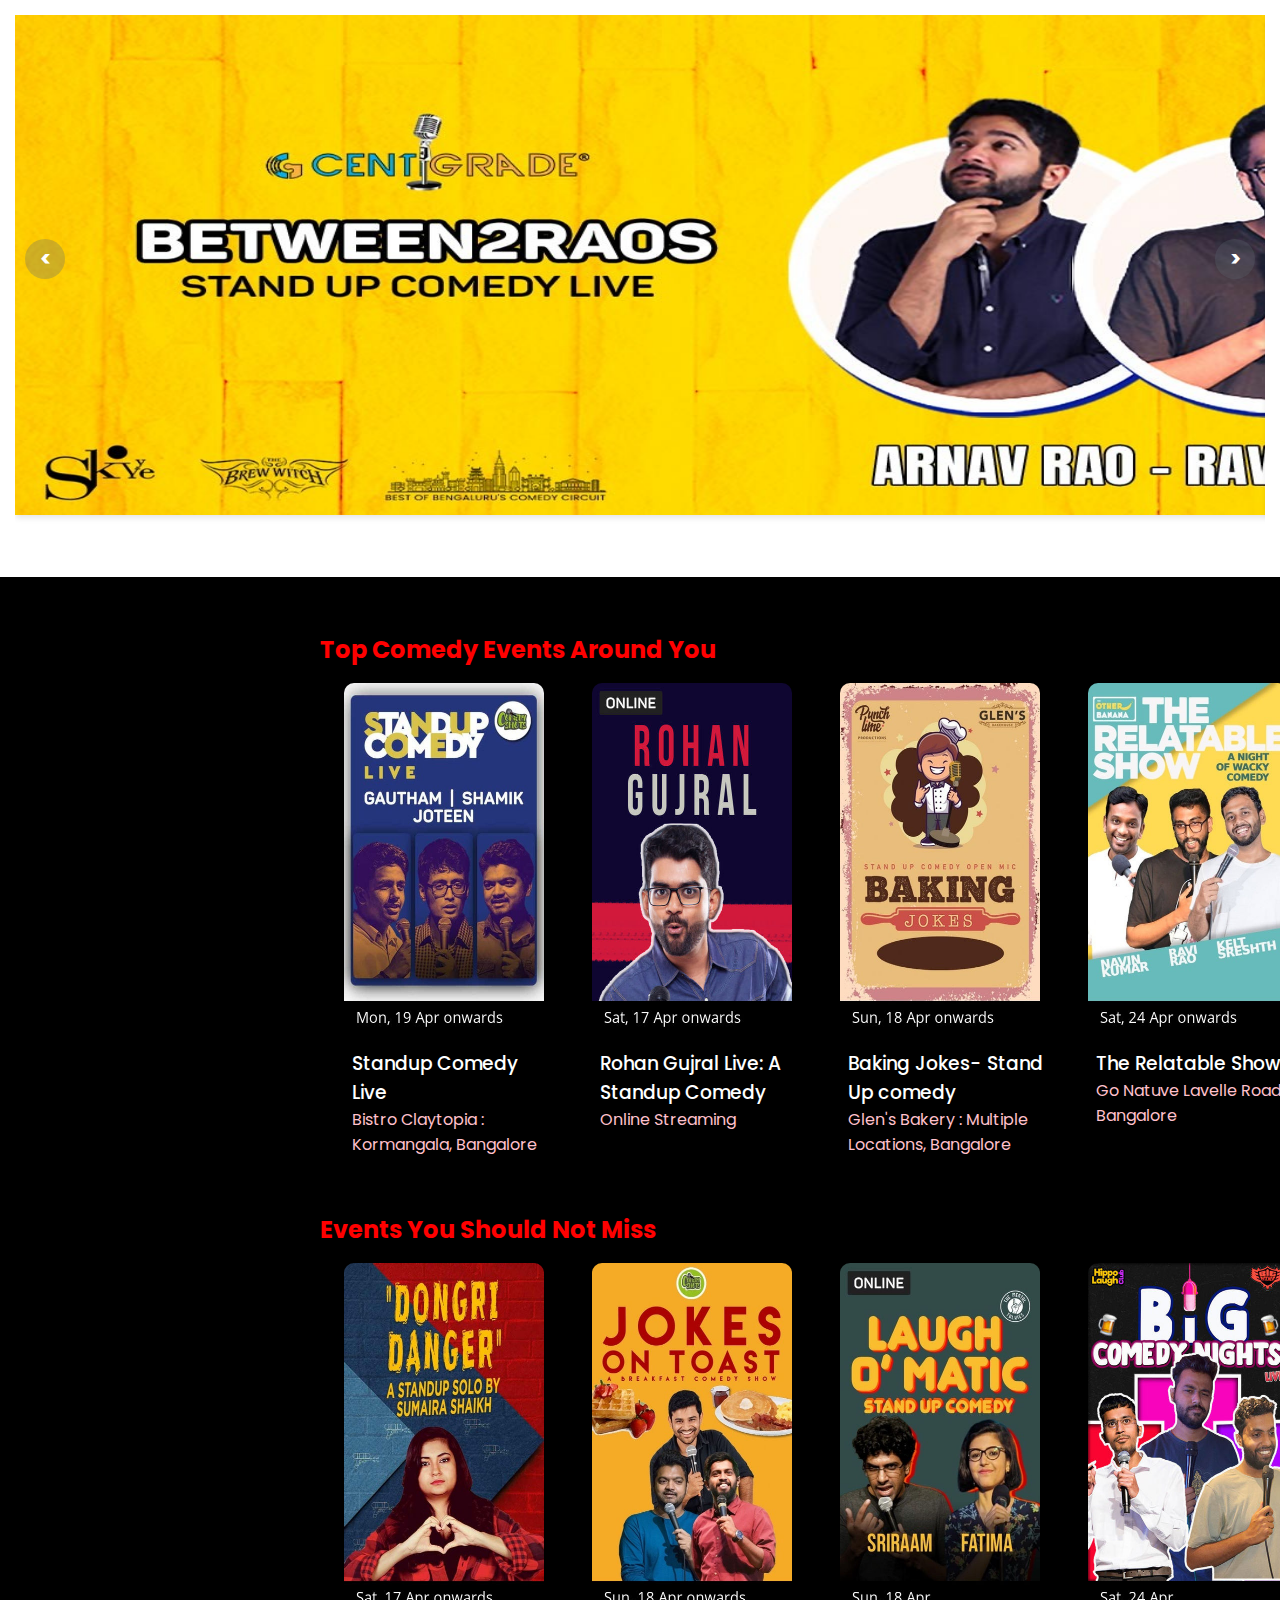
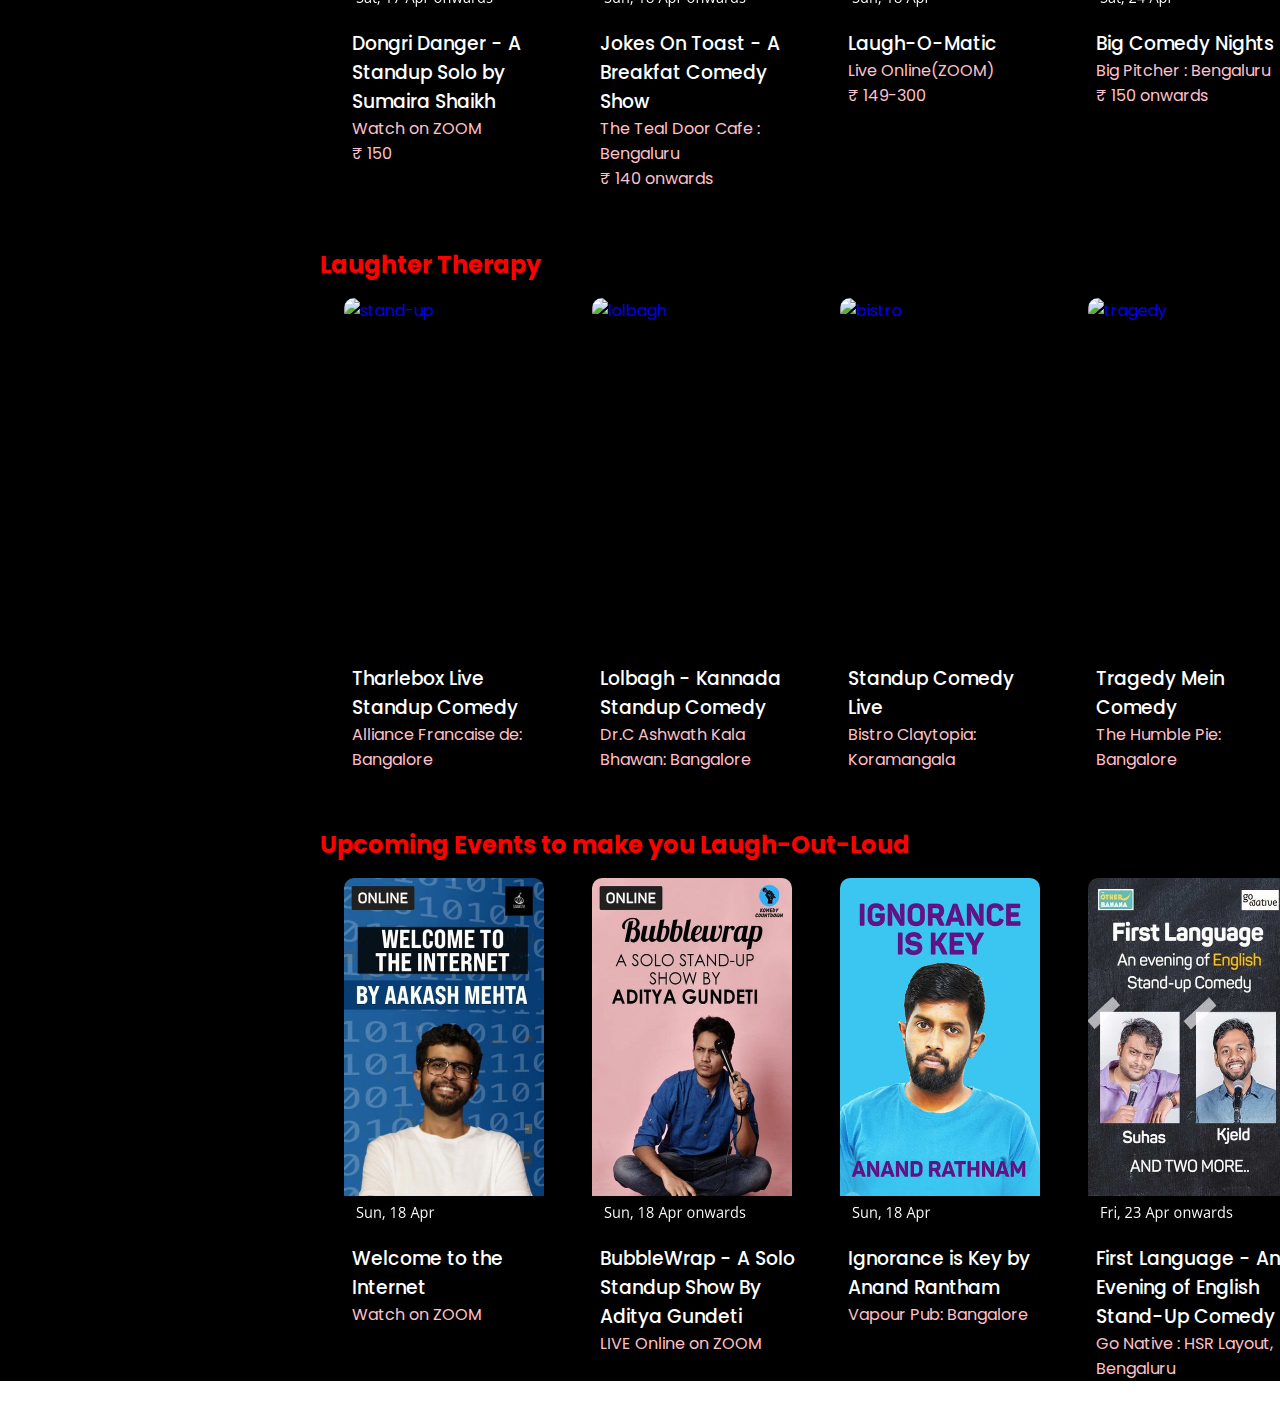
==== comedy.html @ fc3e9af2 "Merge pull request #2 from sakar900/dev" ====
<!DOCTYPE html>
<html lang="en">
  <head>
    <meta charset="UTF-8" />
    <meta http-equiv="X-UA-Compatible" content="IE=edge" />
    <meta name="viewport" content="width=device-width, initial-scale=1.0" />
    <title>Comedy Show</title>
    <link rel="stylesheet" href="css/comedy-styles.css" />
  </head>
  <body>
  <div class="hero">
    <span class="btn prev">&lt;</span>
    <span class="btn next">&gt;</span>

    <div class="scroller">
      <div class="item">
        <img
          src="./images/c18.jpg" alt="c1" height="500px" width="1500px"
          alt="Event1"
        />
      </div>
      <div class="item">
        <img
          src="./images/c17.jpg" alt="c1" height="500px" width="1500px"
          alt="Event2"
        />
      </div>
      <div class="item">
        <img
          src="./images/c16.jpg" alt="c1" height="500px" width="1500px"
          alt="Event3"
        />
      </div>
    </div>
  </div>

  <div class="page">
    <div class="recommendations">
      <div class="container">
        <div class="streams">
          <nav>
            <a href="#" class="see-all">See All</a>
          </nav>
          <h2>Top Comedy Events Around You</h2>

          <div class="pop-events">
            <div class="container">

            <a href="#">
                <div class="card">
                    <img src="./images/c1.jpg" alt="c1" height="350px" width="200px">
                </div>
                <div class="details">
                    <h3>Standup Comedy Live</h3>
                    <p>Bistro Claytopia : Kormangala, Bangalore</p>
                </div>
            </a>
            <a href="#">
                <div class="card">
                    <img src="./images/c2.jpg" alt="rohan" height="350px" width="200px">
                </div>
                <div class="details">
                    <h3>Rohan Gujral Live: A Standup Comedy</h3>
                    <p>Online Streaming</p>
                </div>
            </a>
            <a href="#">
                <div class="card">
                    <img src="./images/c3.jpg" alt="glen" height="350px" width="200px">
                </div>
                <div class="details">
                    <h3>Baking Jokes- Stand Up comedy </h3>
                    <p>Glen's Bakery : Multiple Locations, Bangalore</p>
                </div>
            </a>
            <a href="#">
                <div class="card">
                    <img src="./images/c4.jpg" alt="relatable" height="350px" width="200px"></div>
                <div class="details">
                    <h3>The Relatable Show</h3>
                    <p>Go Natuve Lavelle Road: Bangalore</p>
                </div>
            </a>
            <a href="#">
                <div class="card">
                    <img src="./images/c5.jpg" alt="curfew" height="350px" width="200px">
                </div>
                <div class="details">
                    <h3>Comedy Under Curfew</h3>
                    <p>Live Online (ZOOM)</p>
                </div>
            </a>

            </div>
          </div>

          <nav>
            <a href="#" class="see-all">See All</a>
          </nav>
          <h2>Events You Should Not Miss</h2>

          <div class="online-streams">
              <div class="container">

                <a href="#">
                    <div class="card">
                        <img src="./images/c6.jpg" alt="dingri" height="350px" width="200px">
                    </div>
                    <div class="details">
                        <h3>Dongri Danger - A Standup Solo by Sumaira Shaikh</h3>
                        <p>Watch on ZOOM</p>
                        <p>&#8377; 150</p>
                    </div>
                </a>
                <a href="#">
                    <div class="card">
                        <img src="./images/c7.jpg" alt="kalari" height="350px" width="200px">
                    </div>
                    <div class="details">
                        <h3>Jokes On Toast - A Breakfat Comedy Show</h3>
                        <p>The Teal Door Cafe : Bengaluru</p>
                        <p>&#8377; 140 onwards</p>
                    </div>
                </a>
                <a href="#">
                    <div class="card">
                        <img src="./images/c8.jpg" alt="acting" height="350px" width="200px">
                    </div>
                    <div class="details">
                        <h3>Laugh-O-Matic</h3>
                        <p>Live Online(ZOOM)</p>
                        <p>&#8377; 149-300</p>
                    </div>
                </a>
                <a href="#">
                    <div class="card">
                        <img src="./images/c9.jpg" alt="web-design" height="350px" width="200px">
                    </div>
                    <div class="details">
                        <h3>Big Comedy Nights</h3>
                        <p>Big Pitcher : Bengaluru</p>
                        <p>&#8377; 150 onwards</p>
                    </div>
                </a>
                <a href="#">
                    <div class="card">
                        <img src="./images/c10.jpg" alt="photography" height="350px" width="200px">
                    </div>
                    <div class="details">
                        <h3>Sunil Grover Live</h3>
                        <p>Phoeinx Marketcity : Bengaluru</p>
                        <p>&#8377; 749 onwards</p>
                    </div>
                </a>

              </div>
          </div>

          <nav>
            <a href="#" class="see-all">See All</a>
          </nav>
          <h2>Laughter Therapy</h2>

          <div class="laughter-therapy">
            <div class="container">

                <a href="#">
                    <div class="card">
                        <img src="./images/stand-up.jpg" alt="stand-up" height="350px" width="200px">
                    </div>
                    <div class="details">
                        <h3>Tharlebox Live Standup Comedy</h3>
                        <p>Alliance Francaise de: Bangalore</p>
                    </div>
                </a>
                <a href="#">
                    <div class="card">
                        <img src="./images/lolbagh.jpg" alt="lolbagh" height="350px" width="200px">
                    </div>
                    <div class="details">
                        <h3>Lolbagh - Kannada Standup Comedy</h3>
                        <p>Dr.C Ashwath Kala Bhawan: Bangalore</p>
                    </div>
                </a>
                <a href="#">
                    <div class="card">
                        <img src="./images/bistro.jpg" alt="bistro" height="350px" width="200px">
                    </div>
                    <div class="details">
                        <h3>Standup Comedy Live</h3>
                        <p>Bistro Claytopia: Koramangala</p>
                    </div>
                </a>
                <a href="#">
                    <div class="card">
                        <img src="./images/tragedy.jpg" alt="tragedy" height="350px" width="200px">
                    </div>
                    <div class="details">
                        <h3>Tragedy Mein Comedy</h3>
                        <p>The Humble Pie: Bangalore</p>
                    </div>
                </a>
                <a href="#">
                    <div class="card">
                        <img src="./images/factory-reset.jpg" alt="factory-reset" height="350px" width="200px">
                    </div>
                    <div class="details">
                        <h3>Factory Reset - Solo Standup Comedy</h3>
                        <p>HSR: Bangalore</p>
                    </div>
                </a>

            </div>
        </div>

          <nav>
            <a href="#" class="see-all">See All</a>
          </nav>
          <h2>Upcoming Events to make you Laugh-Out-Loud</h2>

          <div class="outdoor-events">
            <div class="container">

                <a href="#">
                    <div class="card">
                        <img src="./images/c11.jpg" alt="red-room" height="350px" width="200px">
                    </div>
                    <div class="details">
                        <h3>Welcome to the Internet</h3>
                        <p>Watch on ZOOM</p>
                    </div>
                </a>
                <a href="#">
                    <div class="card">
                        <img src="./images/c12.jpg" alt="soccer" height="350px" width="200px">
                    </div>
                    <div class="details">
                        <h3>BubbleWrap - A Solo Standup Show By Aditya Gundeti</h3>
                        <p>LIVE Online on ZOOM</p>
                    </div>
                </a>
                <a href="#">
                    <div class="card">
                        <img src="./images/c13.jpg" alt="trek" height="350px" width="200px">
                    </div>
                    <div class="details">
                        <h3>Ignorance is Key by Anand Rantham</h3>
                        <p>Vapour Pub: Bangalore</p>
                    </div>
                </a>
                <a href="#">
                    <div class="card">
                        <img src="./images/c14.jpg" alt="poetry" height="350px" width="200px">
                    </div>
                    <div class="details">
                        <h3>First Language - An Evening of English Stand-Up Comedy</h3>
                        <p>Go Native : HSR Layout, Bengaluru</p>
                    </div>
                </a>
                <a href="#">
                    <div class="card">
                        <img src="./images/c15.jpg" alt="the-grid" height="350px" width="200px">
                    </div>
                    <div class="details">
                        <h3>Rajat Chauhan Live</h3>
                        <p>The Pallett Brewhouse and Kitchen: Bangalore</p>
                    </div>
                </a>

            </div>
        </div>

        </div>
      </div>
</div>
</div>

<script src="./Javascript/index-script.js"></script>
</body>
</html>
---- css/comedy-styles.css ----
@import url("https://fonts.googleapis.com/css2?family=Poppins:wght@200;300;400;500;600;700;800;900&display=swap");
:root {
  --primary-color: #ff0157;
  --main-text-color: #5C5C5C;
  --page-color: #F2F2F2;
  --primary-nav: #333545;
  --secondary-nav: #222539;
}

* {
  margin: 0;
  padding: 0;
  -webkit-box-sizing: border-box;
          box-sizing: border-box;
  font-family: 'Poppins', sans-serif;
  scroll-behavior: smooth;
}

ul {
  list-style: none;
}

a {
  text-decoration: none;
}

a.see-all {
  color: var(--primary-color);
}

.primary-navbar {
  background: var(--primary-nav);
  padding: 1em;
}

.primary-navbar .container {
  display: -webkit-box;
  display: -ms-flexbox;
  display: flex;
  place-content: space-between;
}

.primary-navbar .container .logo {
  text-decoration: none;
  font-weight: bold;
  color: white;
  font-size: 1.8em;
  margin-left: 1.3em;
}

.primary-navbar .container .logo span {
  color: var(--primary-color);
}

.primary-navbar .container #search {
  width: 60%;
  padding: 1em;
}

.primary-navbar .container .nav {
  margin-top: 1em;
  display: -webkit-box;
  display: -ms-flexbox;
  display: flex;
}

.primary-navbar .container .nav li {
  margin-right: 1.5em;
}

.primary-navbar .container .nav a {
  color: white;
}

.primary-navbar .container li.sign-in-cta a {
  color: var(--primary-color);
  border: 3px solid var(--primary-color);
  font-weight: bold;
  padding: 0.5em 0.8em;
}

.primary-navbar .container li.sign-in-cta a:hover {
  background-color: var(--primary-color);
  color: white;
}

.secondary-navbar {
  background: var(--secondary-nav);
}

.secondary-navbar .events {
  display: -webkit-box;
  display: -ms-flexbox;
  display: flex;
  padding: 0.2em;
  -webkit-box-pack: center;
      -ms-flex-pack: center;
          justify-content: center;
}

.secondary-navbar .events a {
  margin: 0 3.8em;
  color: #b9b9b9;
}

.secondary-navbar .events a:hover {
  color: white;
}

.hero {
  max-width: 100%;
  margin: auto;
  padding: 15px;
  text-align: center;
  position: relative;
}

.hero .btn {
  position: absolute;
  top: 40%;
  margin-top: 20px;
  height: 40px;
  width: 40px;
  border-radius: 20px;
  background-color: rgba(95, 106, 117, 0.3);
  z-index: 1;
  line-height: 40px;
  text-align: center;
  color: white;
  font-weight: bold;
}

.hero .btn:hover {
  background-color: rgba(95, 106, 117, 0.5);
  cursor: pointer;
}

.hero .btn.next {
  right: 25px;
  font-size: 1.3em;
}

.hero .btn.prev {
  left: 25px;
  font-size: 1.3em;
}

.hero .scroller {
  overflow-x: hidden;
  display: -webkit-box;
  display: -ms-flexbox;
  display: flex;
  -ms-scroll-snap-type: x mandatory;
      scroll-snap-type: x mandatory;
}

.hero .scroller .item {
  min-width: 100%;
  min-height: 200px;
  background-color: #EDF2F7;
  scroll-snap-align: center;
  background-color: white;
  margin-bottom: 10px;
}

.hero .scroller .item img {
  background-color: #edf2f7;
  -webkit-box-shadow: 0 4px 6px -1px rgba(0, 0, 0, 0.1);
          box-shadow: 0 4px 6px -1px rgba(0, 0, 0, 0.1);
  z-index: 1;
}

.page {
  background-color: black;
}

.page .recommendations {
  margin: 30px 20em;
}

.page .recommendations h2 {
  color:red;
  margin-top: 2.3em;
}

.page .recommendations nav {
  margin-top: 3.8em;
  margin-right: 1.5em;
  float: right;
}

.page .recommendations nav a:hover {
  text-decoration: underline;
}

.page .recommendations .container {
  display: -webkit-box;
  display: -ms-flexbox;
  display: flex;
}

.page .recommendations .container .card {
  margin: 1em 1.5em;
  border-radius: 10px;
  width: 200px;
  height: 350px;
}

.page .recommendations .container .card img {
  border-radius: 10px;
}

.page .recommendations .container .details {
  margin-left: 2em;
  max-width: 200px;
}

.page .recommendations .container .details h3 {
  color: white;
  font-weight: 500;
}

.page .recommendations .container .details p {
  color: pink;
}
/*# sourceMappingURL=index-styles.css.map */
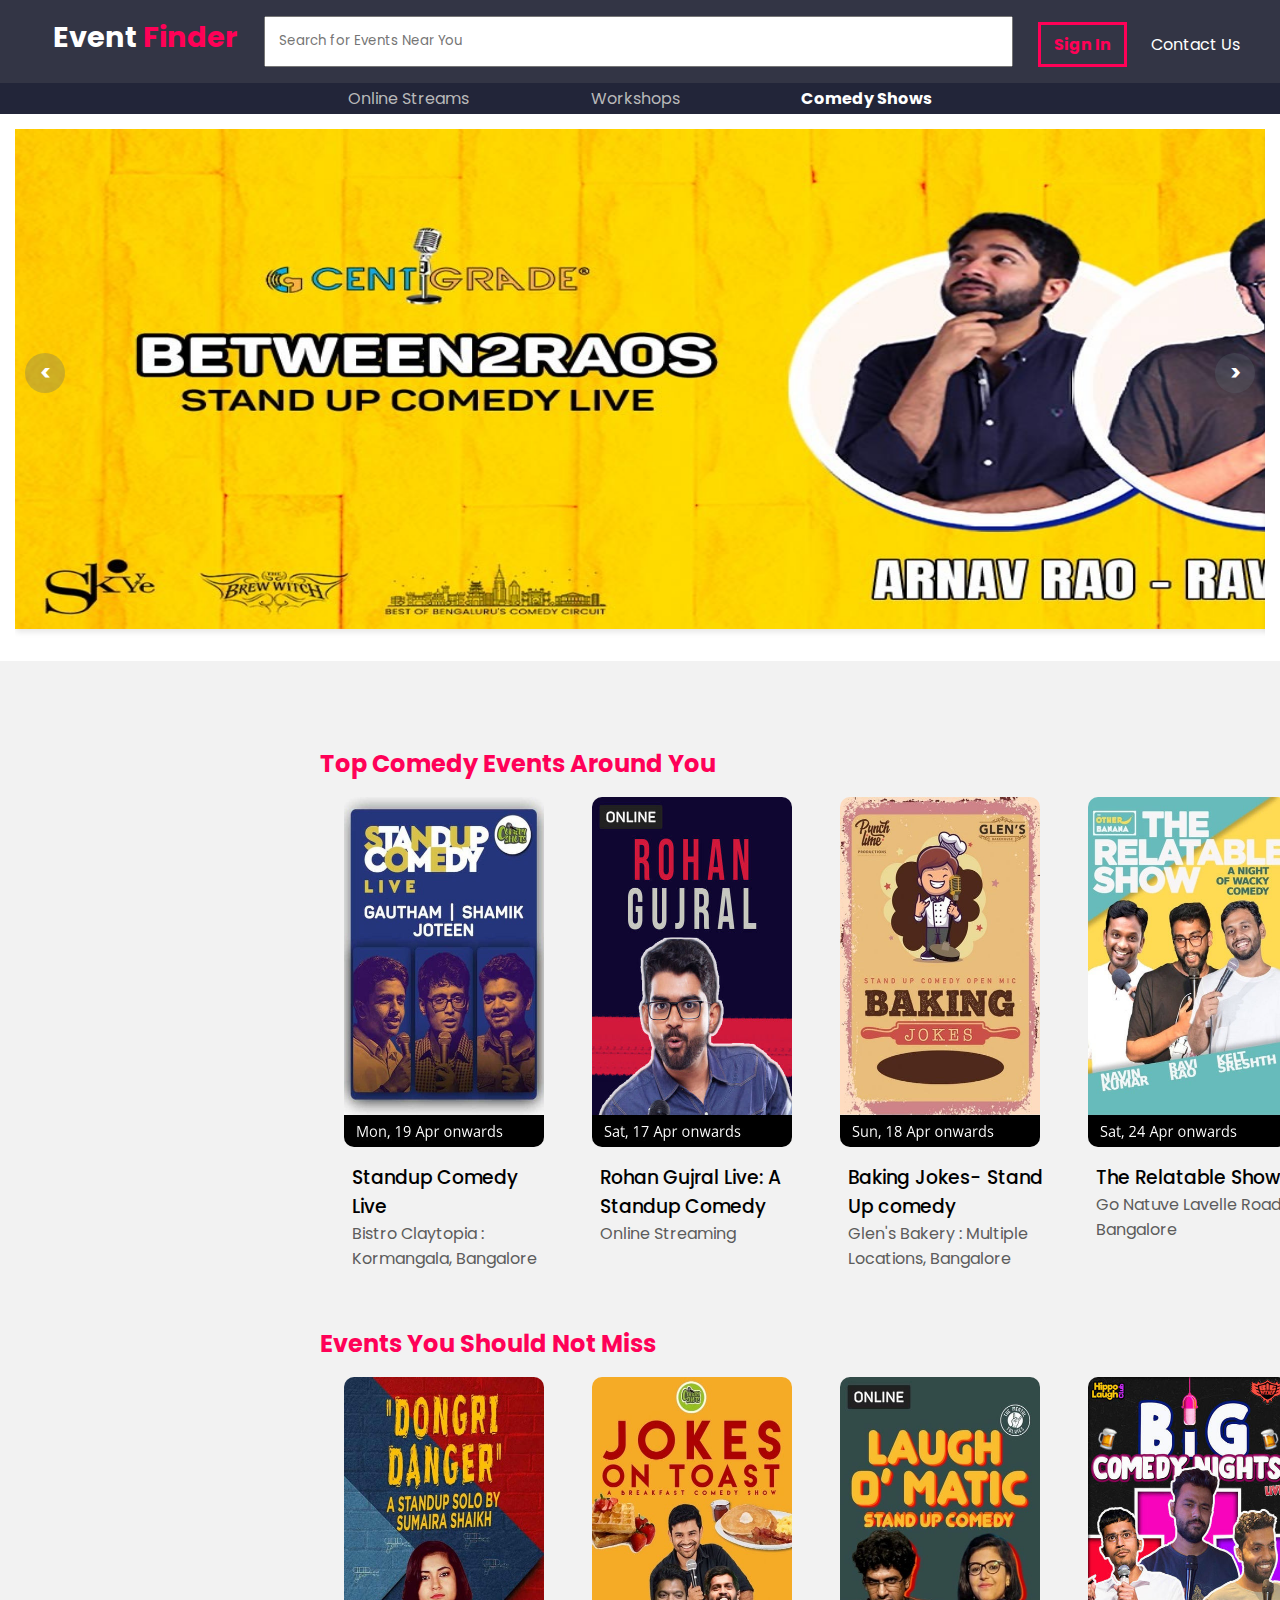
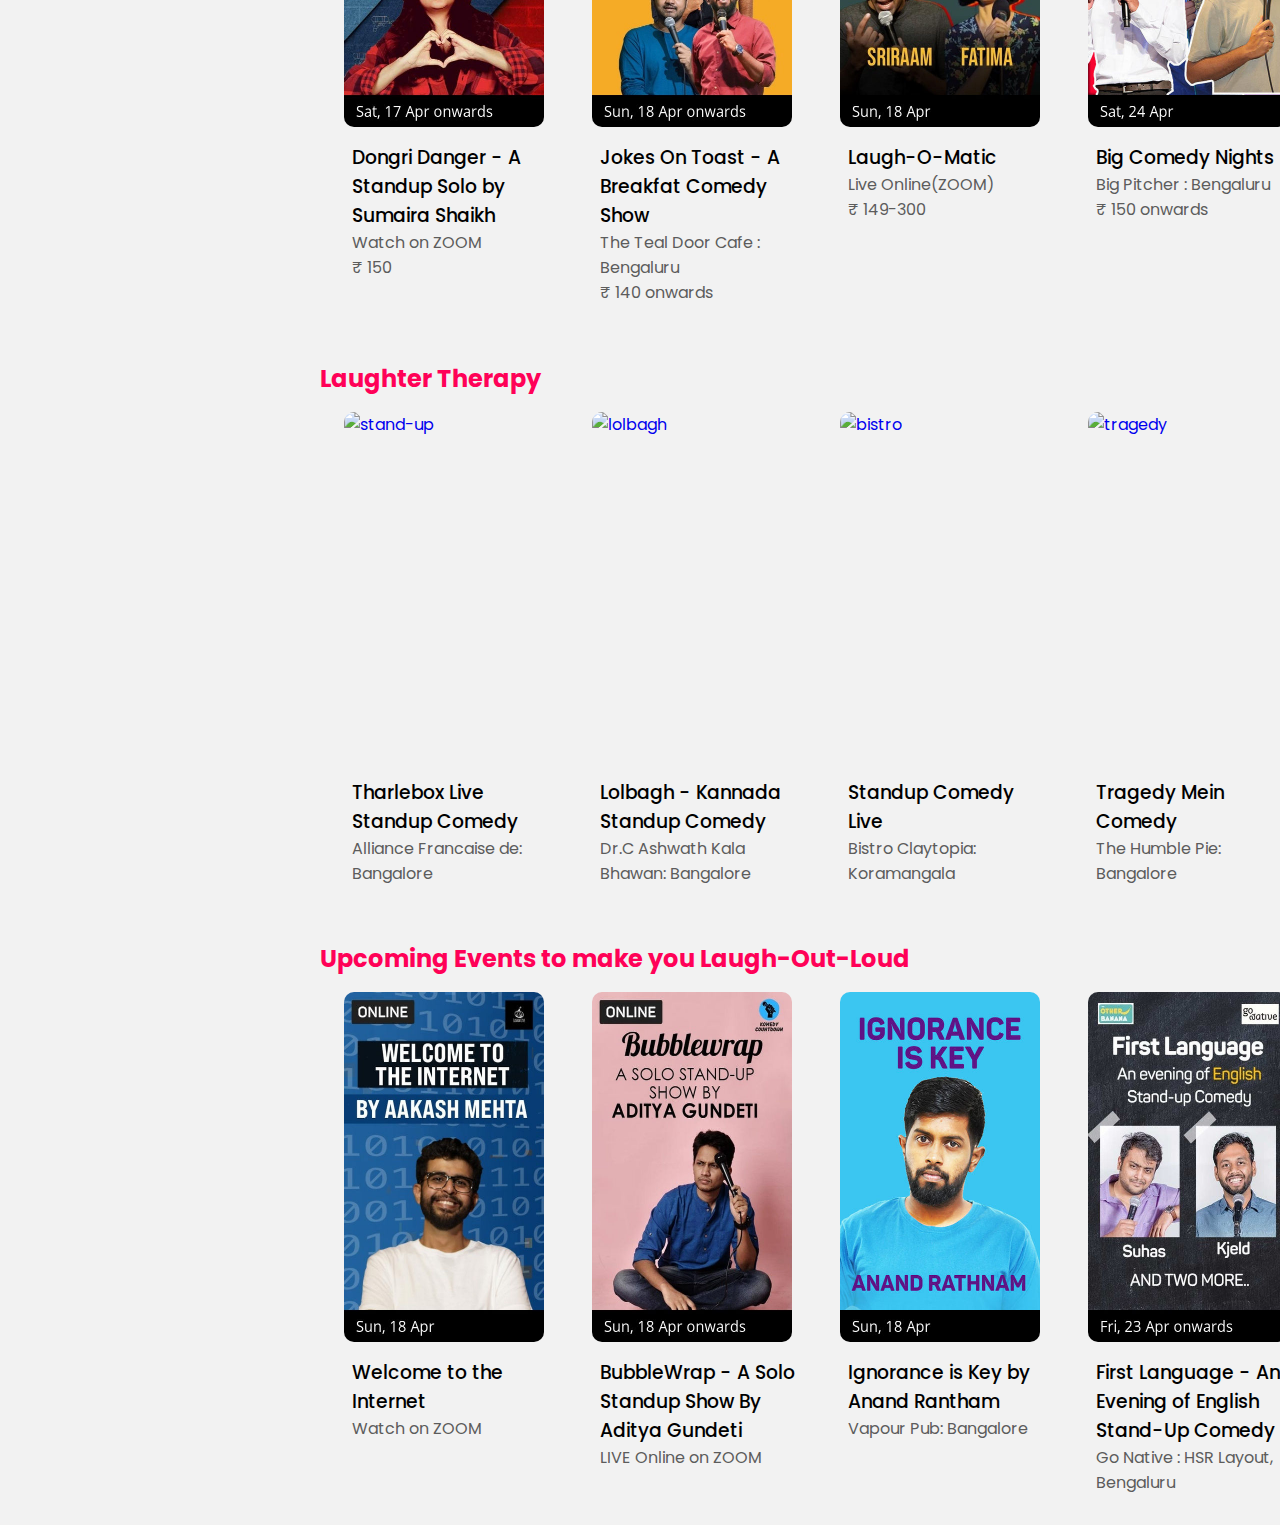
==== commit 26b8dfe3: "changed color pallet for workshop and comedy, added navigation to these pages" ====
--- a/comedy.html
+++ b/comedy.html
@@ -8,6 +8,37 @@
     <link rel="stylesheet" href="css/comedy-styles.css" />
   </head>
   <body>
+
+    <div class="primary-navbar">
+        <div class="container">
+          <a href="./index.html" class="logo">Event <span>Finder</span></a>
+  
+          <input
+            type="text"
+            name="search"
+            id="search"
+            placeholder="Search for Events Near You"
+          />
+  
+          <nav>
+            <ul class="nav">
+              <li class="sign-in-cta"><a href="#">Sign In</a></li>
+              <li class="contact-cta"><a href="./contact.html">Contact Us</a></li>
+            </ul>
+          </nav>
+        </div>
+      </div>
+  
+      <div class="secondary-navbar">
+        <nav>
+          <ul class="events">
+            <li><a href="./stream.html" class="online-streams">Online Streams</a></li>
+            <li><a href="./workshop.html" class="workshops">Workshops</a></li>
+            <li class="current"><a href="./comedy.html" class="comedy-shows">Comedy Shows</a></li>
+          </ul>
+        </nav>
+      </div>
+
   <div class="hero">
     <span class="btn prev">&lt;</span>
     <span class="btn next">&gt;</span>
--- a/css/comedy-styles.css
+++ b/css/comedy-styles.css
@@ -104,6 +104,18 @@
 }
 
 .secondary-navbar .events a:hover {
+  color: white;
+}
+
+.primary-navbar .container li.contact-cta a:hover {
+  border-bottom: 2px solid white;
+}
+
+.secondary-navbar .events .current {
+  font-weight: bold;
+}
+
+.secondary-navbar .events .current a {
   color: white;
 }
 
@@ -171,7 +183,8 @@
 }
 
 .page {
-  background-color: black;
+  background-color: var(--page-color);
+  display: flex;
 }
 
 .page .recommendations {
@@ -179,7 +192,7 @@
 }
 
 .page .recommendations h2 {
-  color:red;
+  color:var(--primary-color);
   margin-top: 2.3em;
 }
 
@@ -216,11 +229,10 @@
 }
 
 .page .recommendations .container .details h3 {
-  color: white;
+  color: black;
   font-weight: 500;
 }
 
 .page .recommendations .container .details p {
-  color: pink;
-}
-/*# sourceMappingURL=index-styles.css.map */+  color: var(--main-text-color);
+}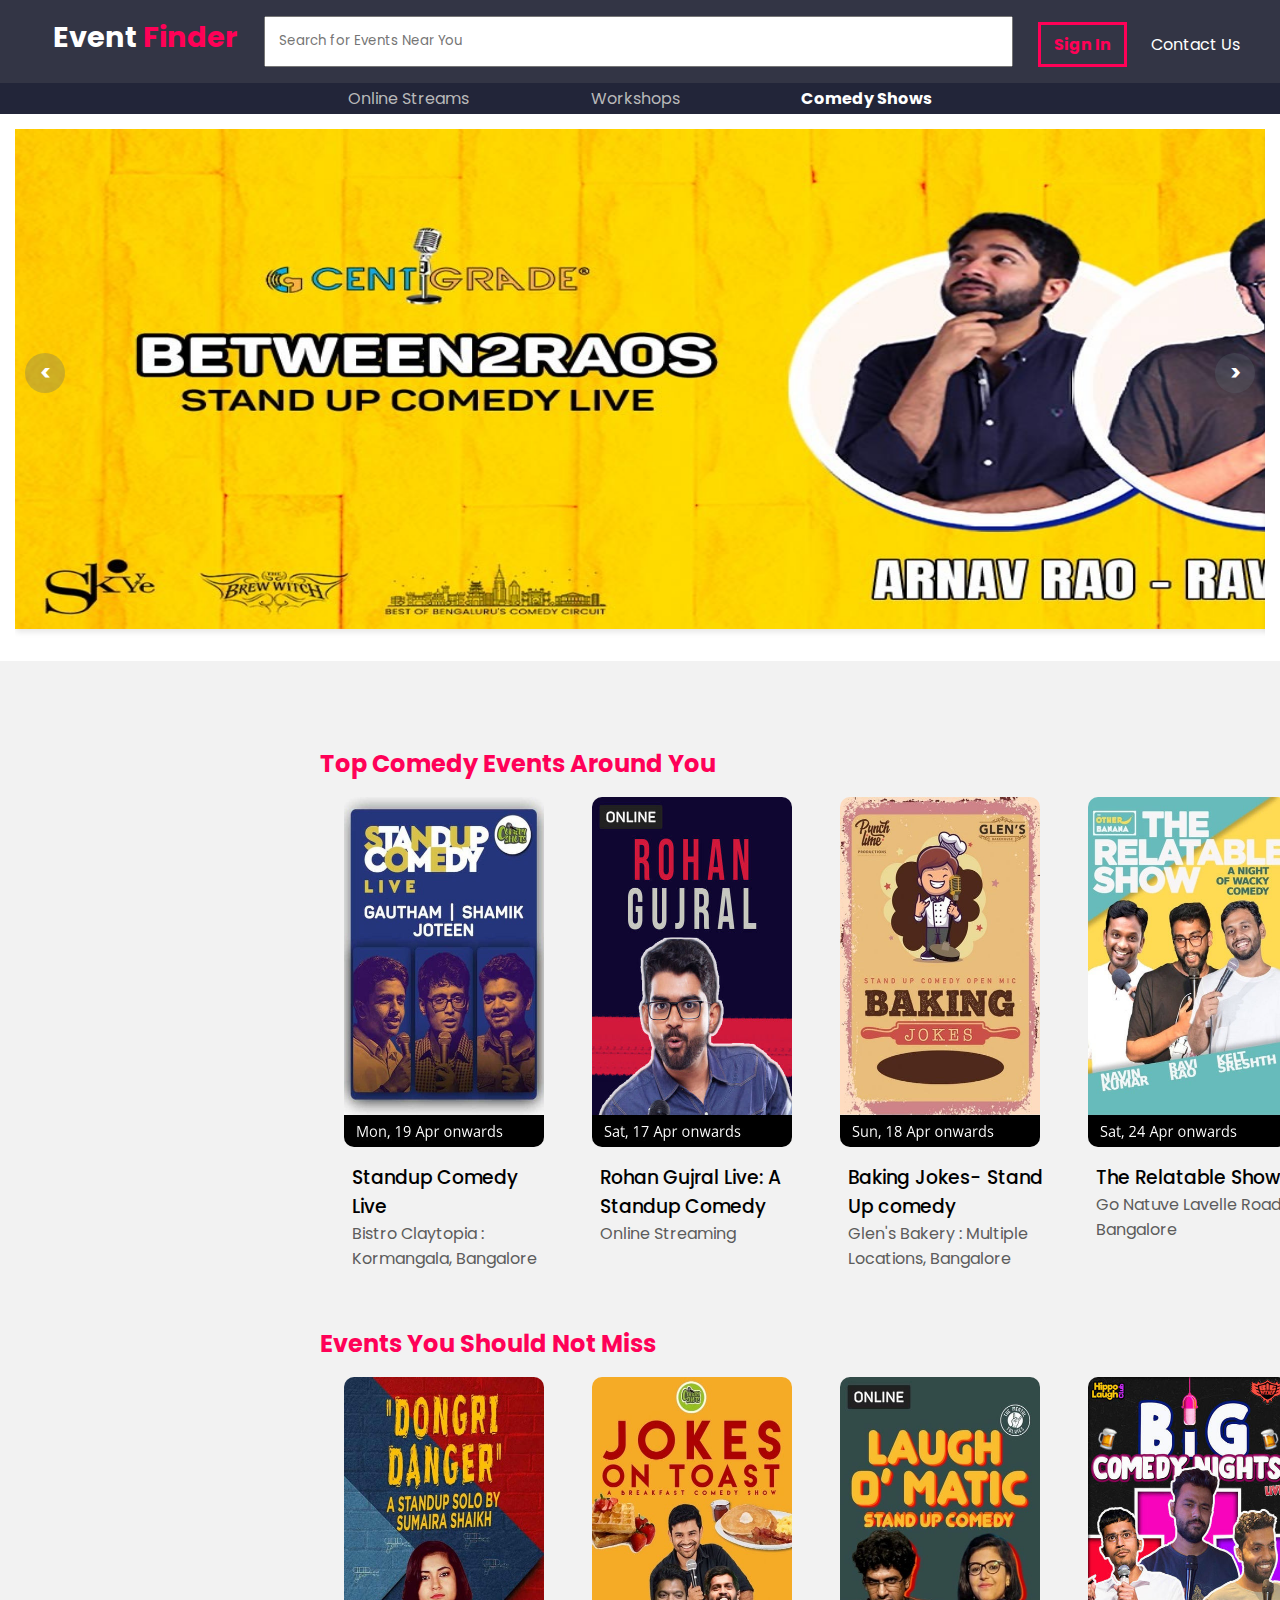
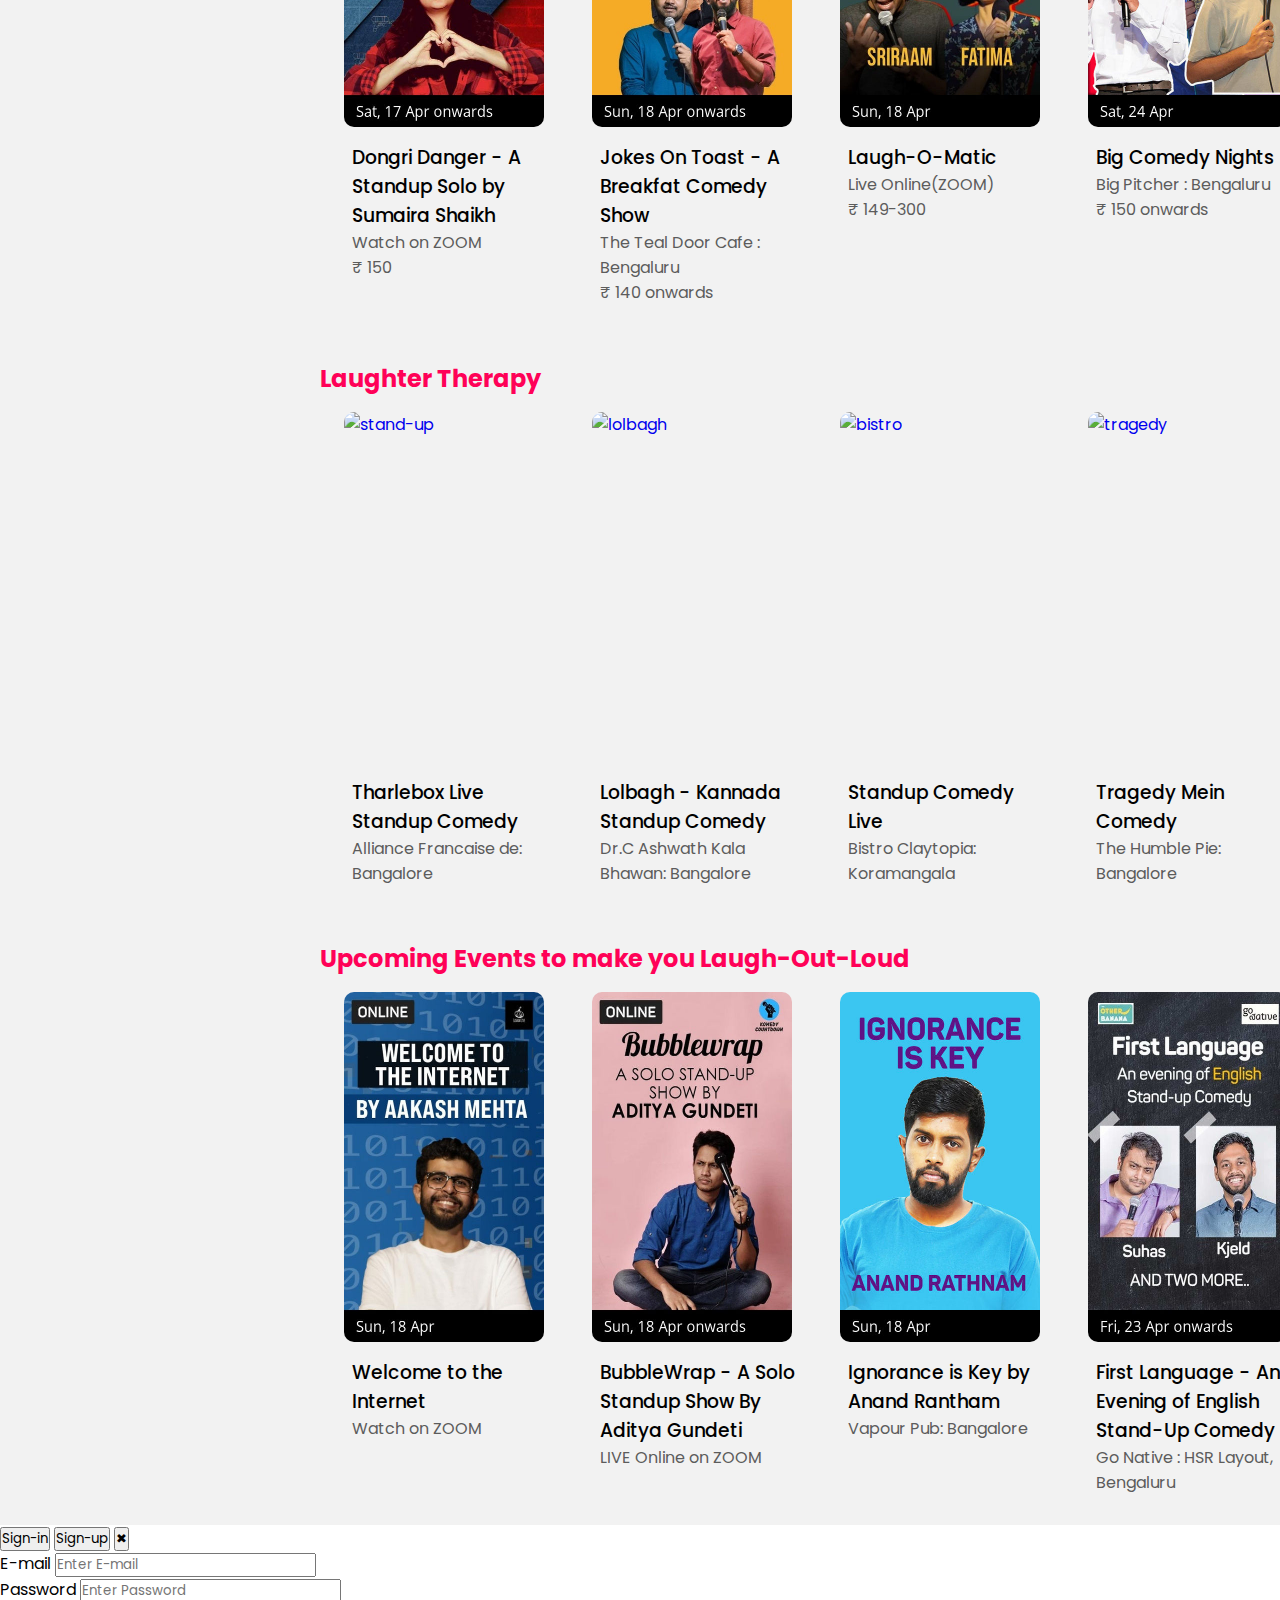
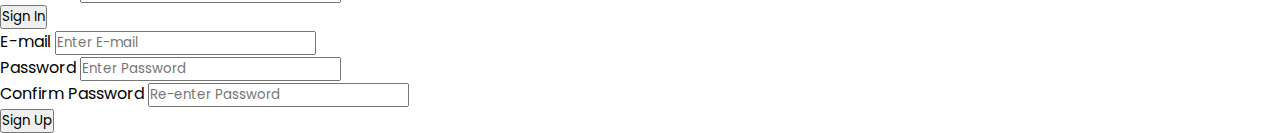
==== commit f8432587: "added sign-in/sign-up modal" ====
--- a/comedy.html
+++ b/comedy.html
@@ -6,6 +6,7 @@
     <meta name="viewport" content="width=device-width, initial-scale=1.0" />
     <title>Comedy Show</title>
     <link rel="stylesheet" href="css/comedy-styles.css" />
+    <link rel="stylesheet" href="css/registration-styles.css" />
   </head>
   <body>
 
@@ -22,7 +23,7 @@
   
           <nav>
             <ul class="nav">
-              <li class="sign-in-cta"><a href="#">Sign In</a></li>
+              <li class="sign-in-cta"><a onclick="popUp()">Sign In</a></li>
               <li class="contact-cta"><a href="./contact.html">Contact Us</a></li>
             </ul>
           </nav>
@@ -306,6 +307,34 @@
 </div>
 </div>
 
+<div class="pop-up-container">
+    <div class="pop-up">
+      <header>
+        <button id="sign-in-tab" class="tab" onclick="switchTab(0)">Sign-in</button>
+        <button id="sign-up-tab" class="tab" onclick="switchTab(1)">Sign-up</button>
+        <button class="close" onclick="closePopUp()">&#10006;</button>
+      </header>
+      <form id="sign-in">
+        <label for="sign-in-email">E-mail</label>
+        <input type="email" id="sign-in-email" name="sign-in-email" placeholder="Enter E-mail" required><br>
+        <label for="sign-in-password">Password</label>
+        <input type="password" id="sign-in-password" name="sign-in-password" placeholder="Enter Password" required><br>
+        <input type="submit" value="Sign In">
+      </form>
+      <form id="sign-up" onsubmit="return checkPwd()">
+        <label for="sign-up-email">E-mail</label>
+        <input type="email" id="sign-up-email" name="sign-up-email" placeholder="Enter E-mail" required><br>
+        <label for="sign-up-password">Password</label>
+        <input type="password" id="sign-up-password" name="sign-up-password" placeholder="Enter Password" required><br>
+        <label for="sign-up-re-password">Confirm Password</label>
+        <input type="password" id="sign-up-re-password" name="sign-up-re-password" placeholder="Re-enter Password" required><br>
+        <p id="form-notification"></p>
+        <input type="submit" value="Sign Up">
+      </form>
+    </div>
+</div>
+
 <script src="./Javascript/index-script.js"></script>
+<script src="./Javascript/registration-script.js"></script>
 </body>
 </html>
